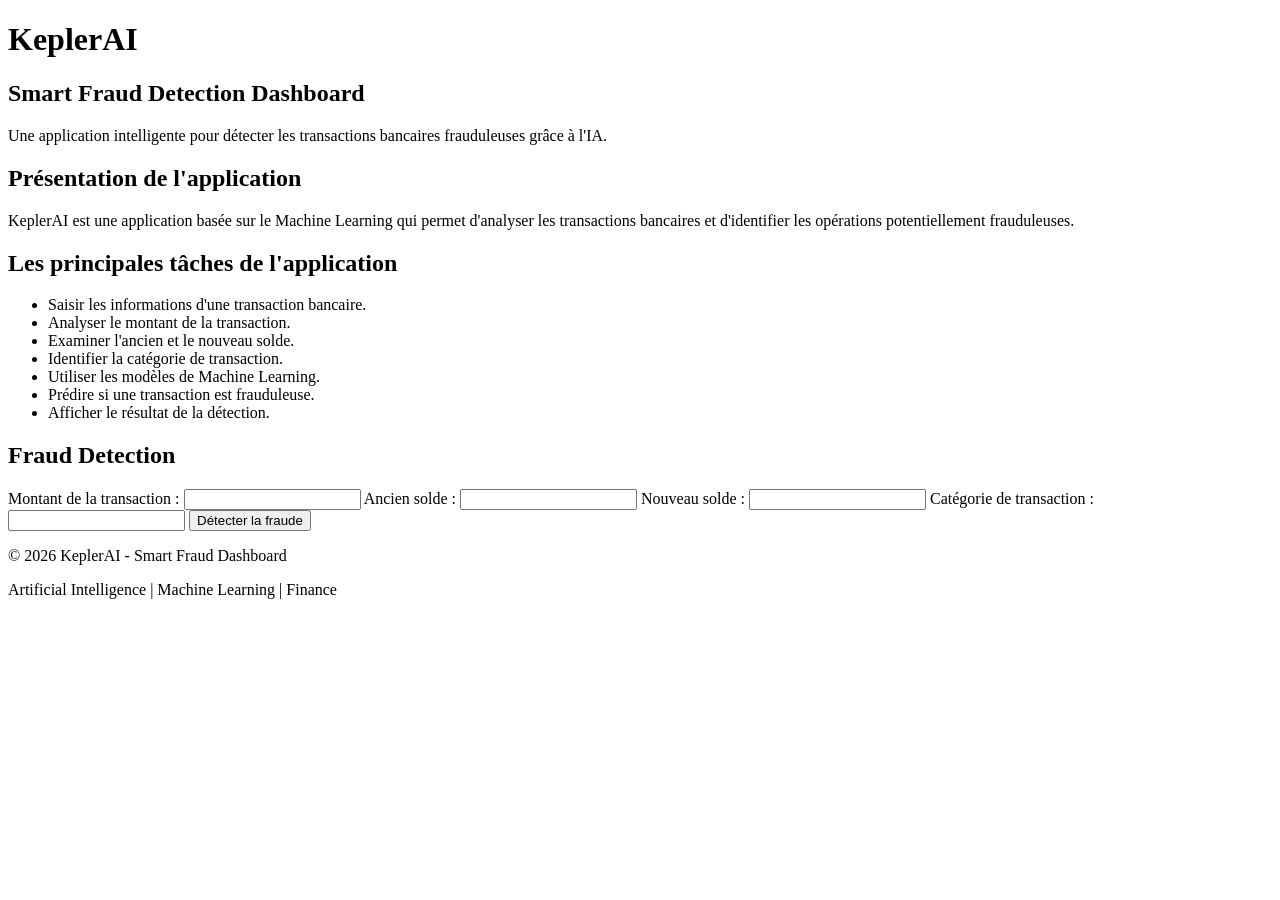
==== index.html @ 311e38a7 "Create index.html for KeplerAI dashboard This HTML file sets up the structure for the KeplerAI Smart" ====
<!DOCTYPE html>
<html lang="fr">
<head>
    <meta charset="UTF-8">
    <meta name="viewport" content="width=device-width, initial-scale=1.0">

    <title>KeplerAI - Smart Fraud Dashboard</title>

    <link rel="stylesheet" href="style.css">
</head>

<body>

    <header>
        <h1>KeplerAI</h1>
        <h2>Smart Fraud Detection Dashboard</h2>
        <p>
            Une application intelligente pour détecter
            les transactions bancaires frauduleuses grâce à l'IA.
        </p>
    </header>

    <main>

        <section class="presentation">
            <h2>Présentation de l'application</h2>
            <p>
                KeplerAI est une application basée sur le Machine Learning
                qui permet d'analyser les transactions bancaires et
                d'identifier les opérations potentiellement frauduleuses.
            </p>
        </section>

        <section class="tasks">
            <h2>Les principales tâches de l'application</h2>

            <ul>
                <li>Saisir les informations d'une transaction bancaire.</li>
                <li>Analyser le montant de la transaction.</li>
                <li>Examiner l'ancien et le nouveau solde.</li>
                <li>Identifier la catégorie de transaction.</li>
                <li>Utiliser les modèles de Machine Learning.</li>
                <li>Prédire si une transaction est frauduleuse.</li>
                <li>Afficher le résultat de la détection.</li>
            </ul>
        </section>

        <section class="application">
            <h2>Fraud Detection</h2>

            <form action="/predict" method="POST">

                <label>Montant de la transaction :</label>
                <input type="number" name="amount"
                       step="any" required>

                <label>Ancien solde :</label>
                <input type="number" name="old_balance"
                       step="any" required>

                <label>Nouveau solde :</label>
                <input type="number" name="new_balance"
                       step="any" required>

                <label>Catégorie de transaction :</label>
                <input type="number" name="transaction_category"
                       required>

                <button type="submit">
                    Détecter la fraude
                </button>

            </form>
        </section>

    </main>

    <footer>
        <p>© 2026 KeplerAI - Smart Fraud Dashboard</p>
        <p>Artificial Intelligence | Machine Learning | Finance</p>
    </footer>

</body>
</html>
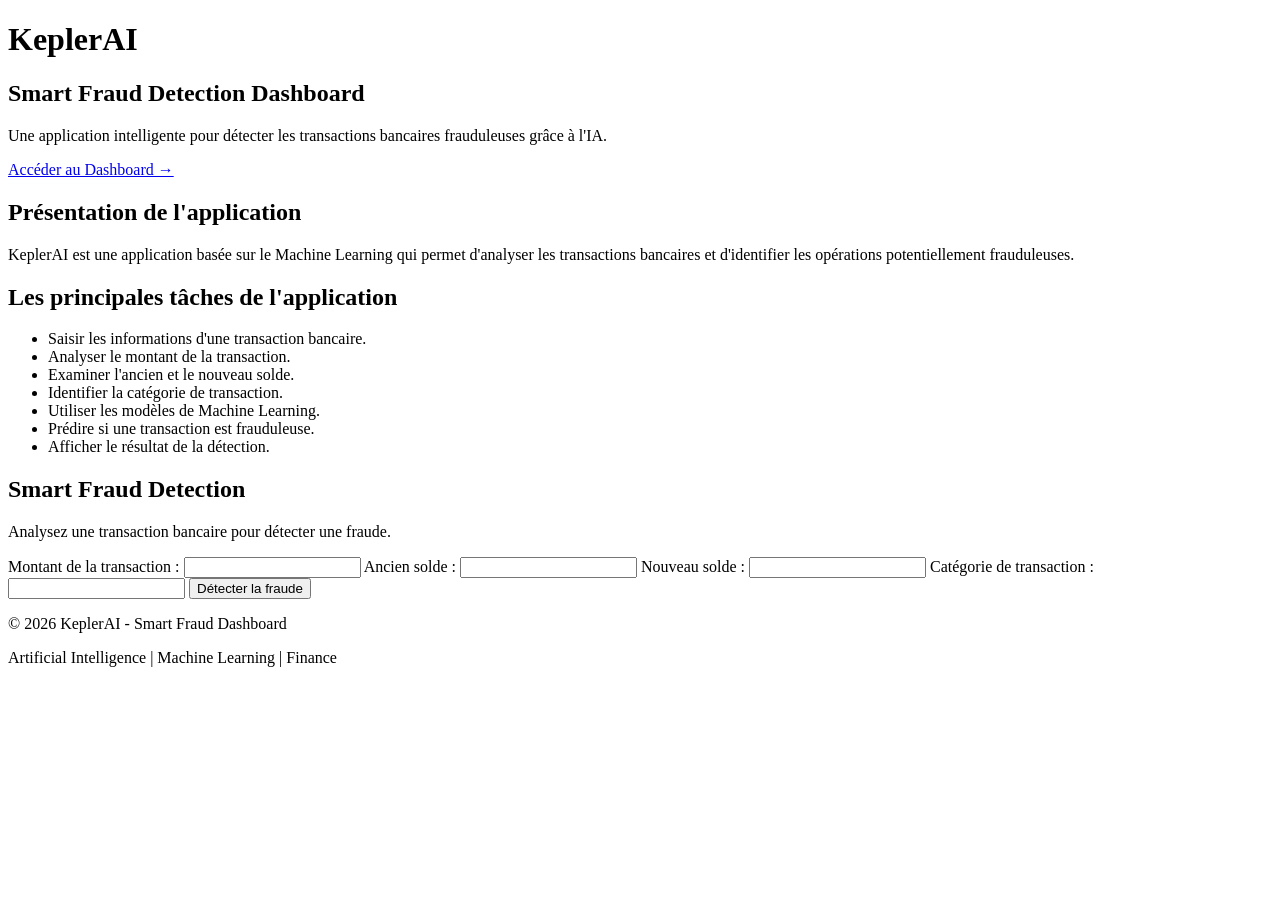
==== commit 6f57f0d2: "Add dashboard section and access button in index.html Added a dashboard section with a button and up" ====
--- a/index.html
+++ b/index.html
@@ -1,4 +1,4 @@
-<!DOCTYPE html>
+  <!DOCTYPE html>
 <html lang="fr">
 <head>
     <meta charset="UTF-8">
@@ -14,10 +14,16 @@
     <header>
         <h1>KeplerAI</h1>
         <h2>Smart Fraud Detection Dashboard</h2>
+
         <p>
             Une application intelligente pour détecter
             les transactions bancaires frauduleuses grâce à l'IA.
         </p>
+
+        <!-- Bouton d'accès au Dashboard -->
+        <a href="#dashboard" class="dashboard-btn">
+            Accéder au Dashboard →
+        </a>
     </header>
 
     <main>
@@ -45,8 +51,10 @@
             </ul>
         </section>
 
-        <section class="application">
-            <h2>Fraud Detection</h2>
+        <!-- Dashboard -->
+        <section class="application" id="dashboard">
+            <h2>Smart Fraud Detection</h2>
+            <p>Analysez une transaction bancaire pour détecter une fraude.</p>
 
             <form action="/predict" method="POST">
 
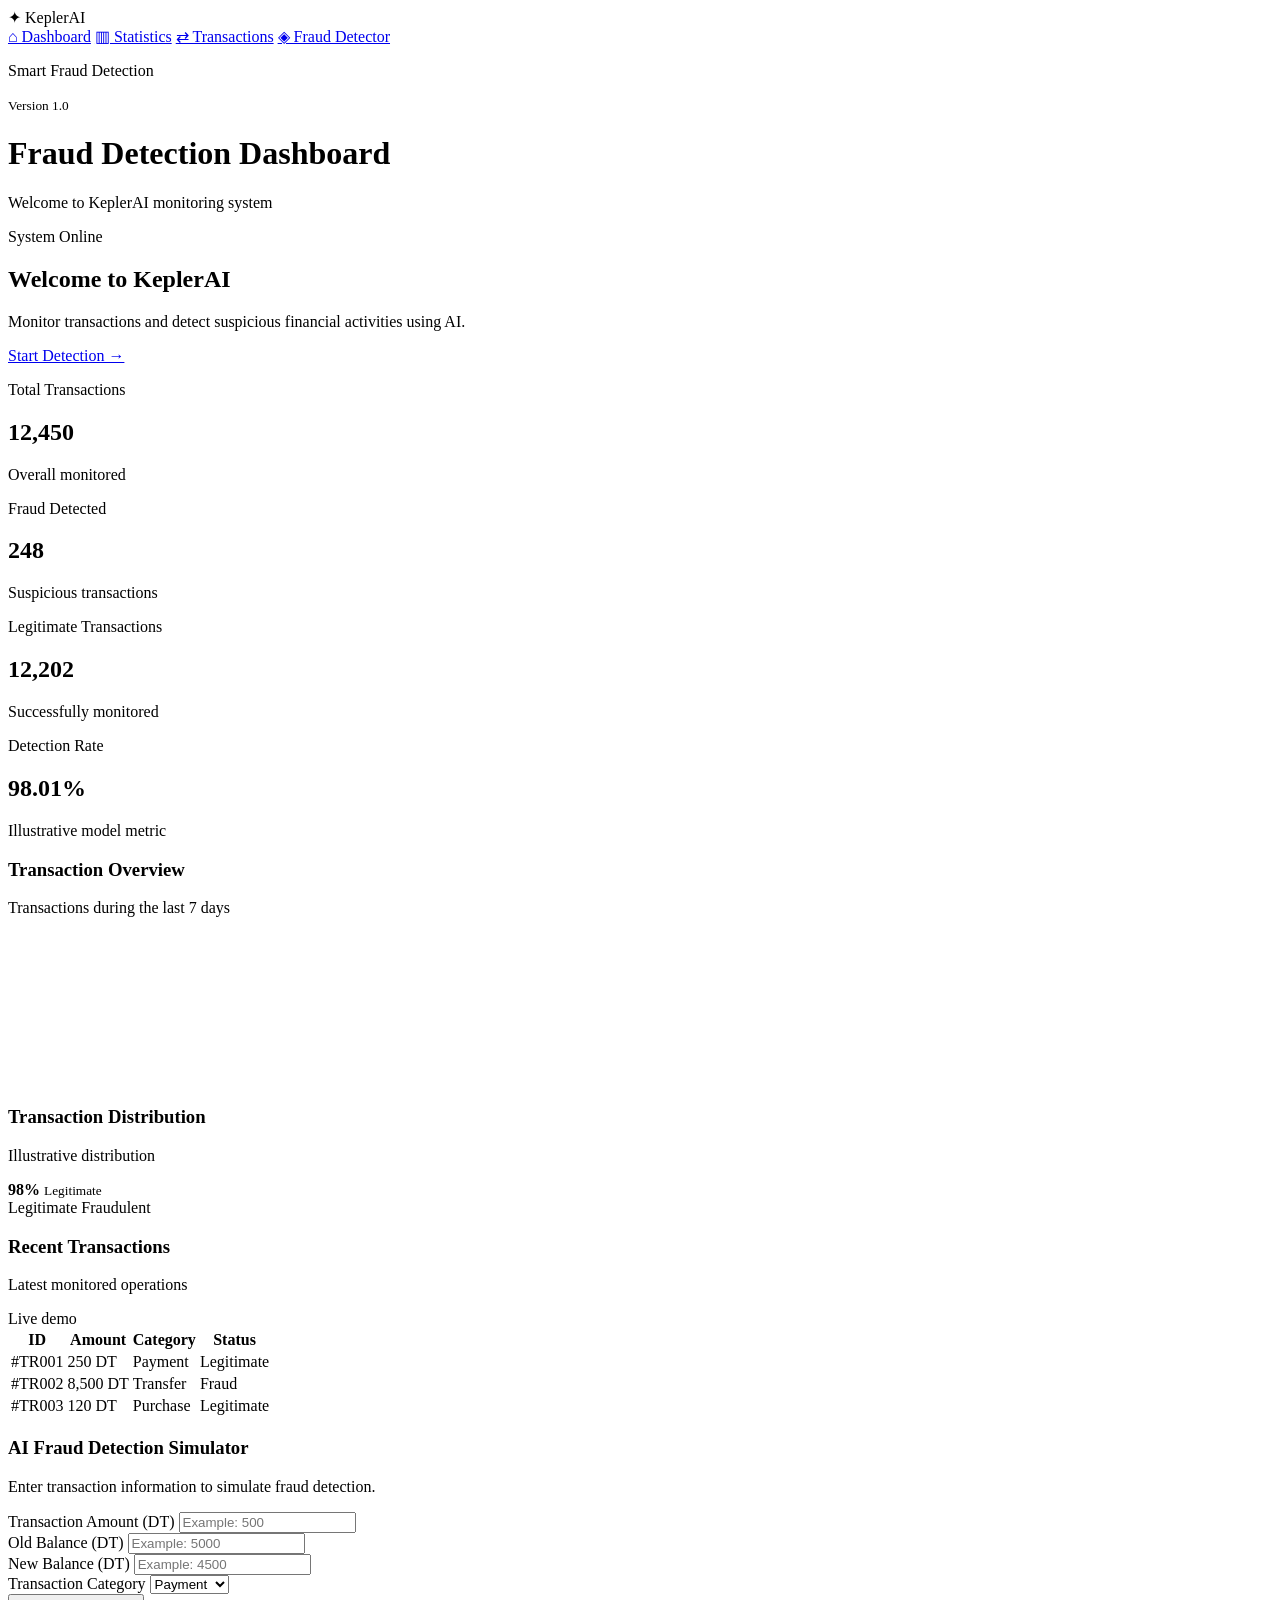
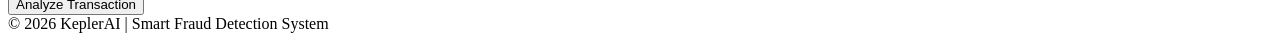
==== commit 4aaf56d7: "Update index.html" ====
--- a/index.html
+++ b/index.html
@@ -1,92 +1,191 @@
-  <!DOCTYPE html>
+ <!DOCTYPE html>
 <html lang="fr">
 <head>
     <meta charset="UTF-8">
     <meta name="viewport" content="width=device-width, initial-scale=1.0">
-
-    <title>KeplerAI - Smart Fraud Dashboard</title>
-
+    <title>KeplerAI | Smart Fraud Detection</title>
     <link rel="stylesheet" href="style.css">
 </head>
-
 <body>
 
-    <header>
-        <h1>KeplerAI</h1>
-        <h2>Smart Fraud Detection Dashboard</h2>
+    <aside class="sidebar">
+        <div class="logo">✦ Kepler<span>AI</span></div>
 
-        <p>
-            Une application intelligente pour détecter
-            les transactions bancaires frauduleuses grâce à l'IA.
-        </p>
+        <nav>
+            <a href="#home" class="active">⌂ Dashboard</a>
+            <a href="#statistics">▥ Statistics</a>
+            <a href="#transactions">⇄ Transactions</a>
+            <a href="#detector">◈ Fraud Detector</a>
+        </nav>
 
-        <!-- Bouton d'accès au Dashboard -->
-        <a href="#dashboard" class="dashboard-btn">
-            Accéder au Dashboard →
-        </a>
-    </header>
+        <div class="sidebar-footer">
+            <p>Smart Fraud Detection</p>
+            <small>Version 1.0</small>
+        </div>
+    </aside>
 
-    <main>
+    <main class="main-content" id="home">
 
-        <section class="presentation">
-            <h2>Présentation de l'application</h2>
-            <p>
-                KeplerAI est une application basée sur le Machine Learning
-                qui permet d'analyser les transactions bancaires et
-                d'identifier les opérations potentiellement frauduleuses.
-            </p>
+        <header class="topbar">
+            <div>
+                <h1>Fraud Detection Dashboard</h1>
+                <p>Welcome to KeplerAI monitoring system</p>
+            </div>
+            <div class="profile">
+                <span class="status-dot"></span>
+                System Online
+            </div>
+        </header>
+
+        <section class="welcome">
+            <div>
+                <h2>Welcome to KeplerAI</h2>
+                <p>Monitor transactions and detect suspicious financial activities using AI.</p>
+            </div>
+            <a href="#detector" class="primary-btn">Start Detection →</a>
         </section>
 
-        <section class="tasks">
-            <h2>Les principales tâches de l'application</h2>
+        <section class="stats-grid" id="statistics">
+            <div class="stat-card">
+                <p>Total Transactions</p>
+                <h2 id="totalTransactions">12,450</h2>
+                <span>Overall monitored</span>
+            </div>
 
-            <ul>
-                <li>Saisir les informations d'une transaction bancaire.</li>
-                <li>Analyser le montant de la transaction.</li>
-                <li>Examiner l'ancien et le nouveau solde.</li>
-                <li>Identifier la catégorie de transaction.</li>
-                <li>Utiliser les modèles de Machine Learning.</li>
-                <li>Prédire si une transaction est frauduleuse.</li>
-                <li>Afficher le résultat de la détection.</li>
-            </ul>
+            <div class="stat-card">
+                <p>Fraud Detected</p>
+                <h2 class="red" id="fraudCount">248</h2>
+                <span>Suspicious transactions</span>
+            </div>
+
+            <div class="stat-card">
+                <p>Legitimate Transactions</p>
+                <h2 class="green" id="legitimateCount">12,202</h2>
+                <span>Successfully monitored</span>
+            </div>
+
+            <div class="stat-card">
+                <p>Detection Rate</p>
+                <h2 id="detectionRate">98.01%</h2>
+                <span>Illustrative model metric</span>
+            </div>
         </section>
 
-        <!-- Dashboard -->
-        <section class="application" id="dashboard">
-            <h2>Smart Fraud Detection</h2>
-            <p>Analysez une transaction bancaire pour détecter une fraude.</p>
+        <section class="content-grid">
+            <div class="panel">
+                <h3>Transaction Overview</h3>
+                <p class="muted">Transactions during the last 7 days</p>
+                <canvas id="transactionChart"></canvas>
+            </div>
 
-            <form action="/predict" method="POST">
+            <div class="panel">
+                <h3>Transaction Distribution</h3>
+                <p class="muted">Illustrative distribution</p>
+                <div class="donut-area">
+                    <div class="donut">
+                        <div>
+                            <strong>98%</strong>
+                            <small>Legitimate</small>
+                        </div>
+                    </div>
+                </div>
+                <div class="legend">
+                    <span><i class="green-bg"></i> Legitimate</span>
+                    <span><i class="red-bg"></i> Fraudulent</span>
+                </div>
+            </div>
+        </section>
 
-                <label>Montant de la transaction :</label>
-                <input type="number" name="amount"
-                       step="any" required>
+        <section class="panel transactions" id="transactions">
+            <div class="section-heading">
+                <div>
+                    <h3>Recent Transactions</h3>
+                    <p class="muted">Latest monitored operations</p>
+                </div>
+                <span class="tag">Live demo</span>
+            </div>
 
-                <label>Ancien solde :</label>
-                <input type="number" name="old_balance"
-                       step="any" required>
+            <div class="table-container">
+                <table>
+                    <thead>
+                        <tr>
+                            <th>ID</th>
+                            <th>Amount</th>
+                            <th>Category</th>
+                            <th>Status</th>
+                        </tr>
+                    </thead>
+                    <tbody id="transactionTable">
+                        <tr>
+                            <td>#TR001</td>
+                            <td>250 DT</td>
+                            <td>Payment</td>
+                            <td><span class="badge success">Legitimate</span></td>
+                        </tr>
+                        <tr>
+                            <td>#TR002</td>
+                            <td>8,500 DT</td>
+                            <td>Transfer</td>
+                            <td><span class="badge danger">Fraud</span></td>
+                        </tr>
+                        <tr>
+                            <td>#TR003</td>
+                            <td>120 DT</td>
+                            <td>Purchase</td>
+                            <td><span class="badge success">Legitimate</span></td>
+                        </tr>
+                    </tbody>
+                </table>
+            </div>
+        </section>
 
-                <label>Nouveau solde :</label>
-                <input type="number" name="new_balance"
-                       step="any" required>
+        <section class="panel detector" id="detector">
+            <h3>AI Fraud Detection Simulator</h3>
+            <p class="muted">Enter transaction information to simulate fraud detection.</p>
 
-                <label>Catégorie de transaction :</label>
-                <input type="number" name="transaction_category"
-                       required>
+            <form id="fraudForm">
+                <div class="form-grid">
+                    <div>
+                        <label>Transaction Amount (DT)</label>
+                        <input type="number" id="amount" min="0" step="0.01" placeholder="Example: 500" required>
+                    </div>
 
-                <button type="submit">
-                    Détecter la fraude
-                </button>
+                    <div>
+                        <label>Old Balance (DT)</label>
+                        <input type="number" id="oldBalance" min="0" step="0.01" placeholder="Example: 5000" required>
+                    </div>
 
+                    <div>
+                        <label>New Balance (DT)</label>
+                        <input type="number" id="newBalance" min="0" step="0.01" placeholder="Example: 4500" required>
+                    </div>
+
+                    <div>
+                        <label>Transaction Category</label>
+                        <select id="category" required>
+                            <option value="0">Payment</option>
+                            <option value="1">Transfer</option>
+                            <option value="2">Cash Out</option>
+                            <option value="3">Debit</option>
+                            <option value="4">Cash In</option>
+                        </select>
+                    </div>
+                </div>
+
+                <button type="submit" class="primary-btn">Analyze Transaction</button>
             </form>
+
+            <div id="result" class="result hidden"></div>
         </section>
+
+        <footer>
+            © 2026 KeplerAI | Smart Fraud Detection System
+        </footer>
 
     </main>
 
-    <footer>
-        <p>© 2026 KeplerAI - Smart Fraud Dashboard</p>
-        <p>Artificial Intelligence | Machine Learning | Finance</p>
-    </footer>
-
+    <script src="script.js"></script>
 </body>
 </html>
+    
+  
--- a/style.css
+++ b/style.css
@@ -0,0 +1,16 @@
+.dashboard-btn {
+    display: inline-block;
+    background-color: #2563eb;
+    color: white;
+    padding: 14px 28px;
+    text-decoration: none;
+    border-radius: 8px;
+    font-weight: bold;
+    margin-top: 20px;
+    transition: 0.3s;
+}
+
+.dashboard-btn:hover {
+    background-color: #1d4ed8;
+    transform: translateY(-3px);
+}
